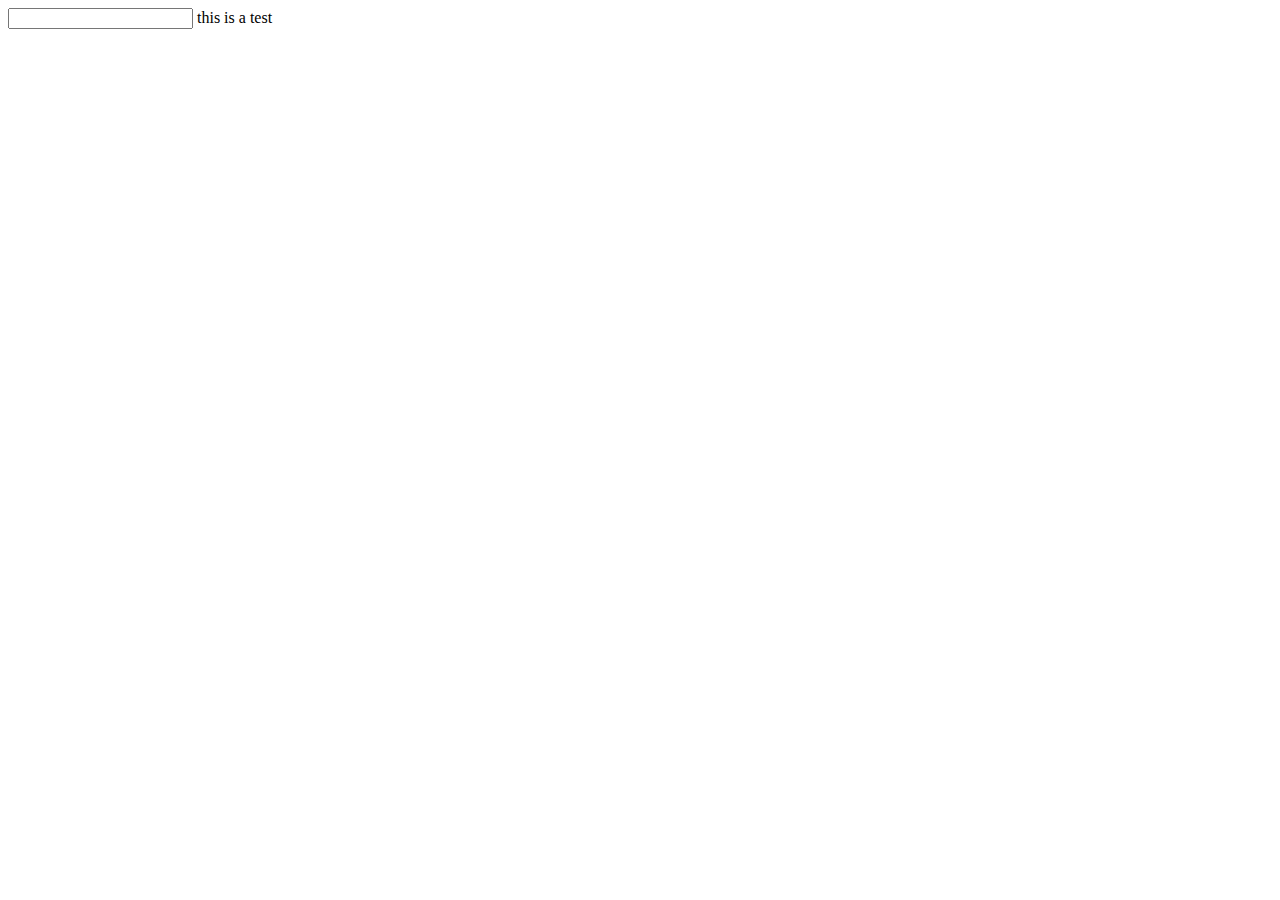
==== index.html @ 67bba8d0 "test 2" ====
<!DOCTYPE html>
<html lang="en">
<head>
    <meta charset="UTF-8">
    <meta http-equiv="X-UA-Compatible" content="IE=edge">
    <meta name="viewport" content="width=device-width, initial-scale=1.0">
    <title>Password Generator</title>
</head>
<body>
    <main class="flex-container">
        <div class="container">
            <form action="myform">
                <input type="text">
                <label for="">this is a test</label>
            </form>
        </div>
    </main>
</body>
</html>
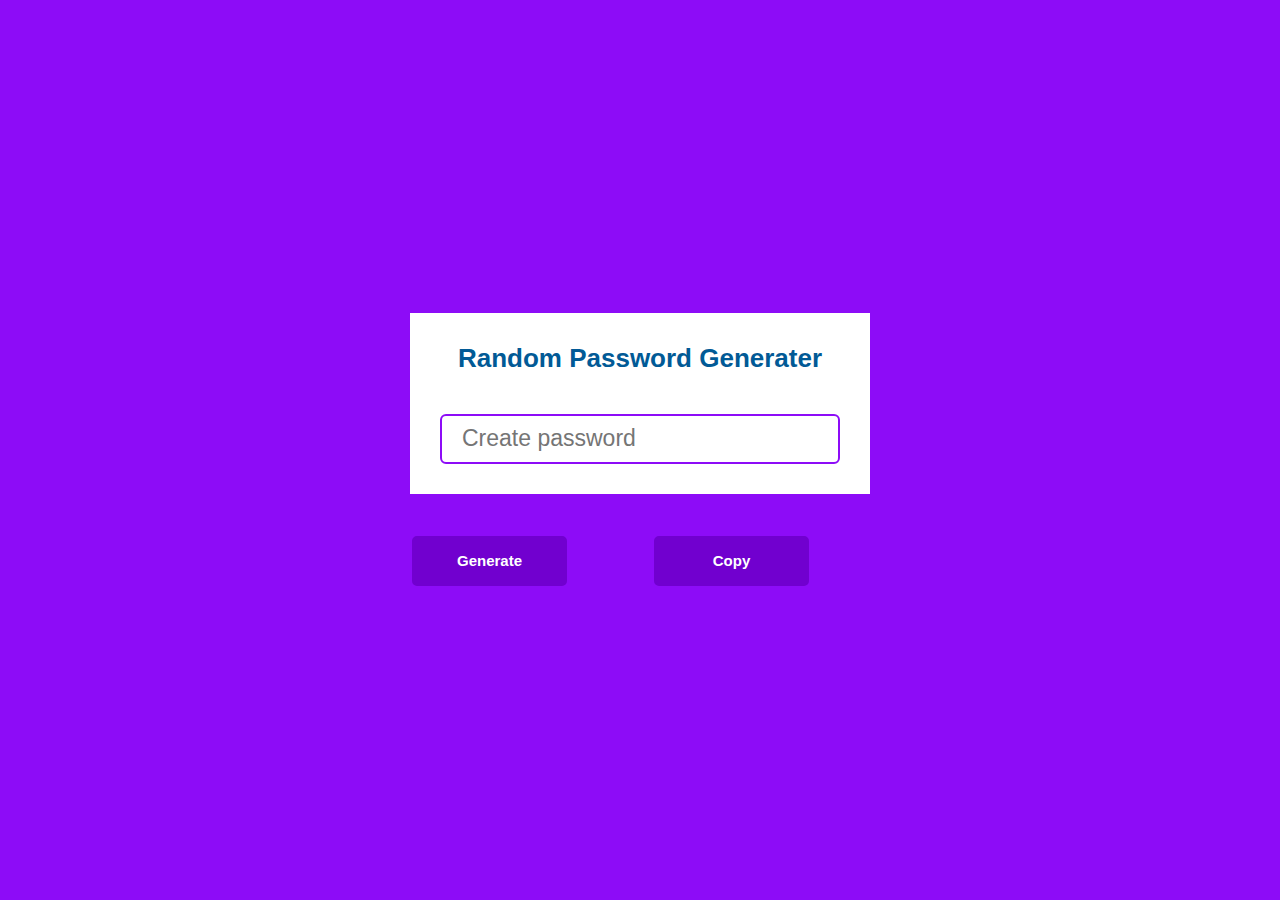
==== commit 105def8e: "Here is the Css" ====
--- a/index.html
+++ b/index.html
@@ -4,16 +4,22 @@
     <meta charset="UTF-8">
     <meta http-equiv="X-UA-Compatible" content="IE=edge">
     <meta name="viewport" content="width=device-width, initial-scale=1.0">
+    <link rel="stylesheet" href="/styles.css">
     <title>Password Generator</title>
 </head>
 <body>
     <main class="flex-container">
-        <div class="container">
-            <form action="myform">
-                <input type="text">
-                <label for="">this is a test</label>
+        <div class="box">
+            <form id="passwordForm" action="/myform">
+                <h2>Random Password Generater</h2>
+                <input type="text" name="" placeholder="Create password" id="password" readonly>
+                <label for=""></label>
             </form>
         </div>
+        <table>
+            <th><div id="button" class="btn1"onclick="genPassword()">Generate</div></th>
+            <th><a  id="button" class="btn2" onclick="copyPassword()">Copy</a></th>
+         </table>
     </main>
 </body>
 </html>--- a/styles.css
+++ b/styles.css
@@ -0,0 +1,69 @@
+* {
+    box-sizing: border-box;
+    margin: 0;
+    padding: 0;
+    user-select: none;
+}
+
+    body {
+        background-color: #8d0cf7;
+        justify-content: center;
+        align-items: center;
+        display: flex;
+        min-height: 100vh;
+          }
+      
+    .box{
+         background-color: white;
+         padding-top: 30px;
+         padding: 30px;
+      }
+
+      .box h2{
+        margin-bottom: 40px;
+        text-align: center;
+        font-size: 26px;
+        color: #015a96;
+        font-family: sans-serif;
+      }
+
+      input {
+        padding: 20px;
+        user-select: none;
+        height: 50px;
+        width: 400px;
+        border-radius: 6px;
+        border: none;
+        border: 2px solid #8d0cf7;
+        outline: none;
+        font-size: 22px;
+        }
+       
+       input::placeholder{
+         font-size: 23px;
+        } 
+        #button {
+            font-family: sans-serif;
+            font-size: 15px;
+            margin-top: 40px;
+            border: 2px solid #7100cf;
+            width: 155px;
+            height: 50px;
+            text-align: center;
+            background-color: #7100cf;
+            display: flex;
+            color: rgb(255, 255, 255);
+            justify-content: center;
+            align-items: center;
+            cursor: pointer;
+            border-radius: 5px;  
+          }
+          
+           .btn2{
+             margin-left: 85px
+           }
+          
+          #button:hover {
+            color: white;
+            background-color: black;
+          }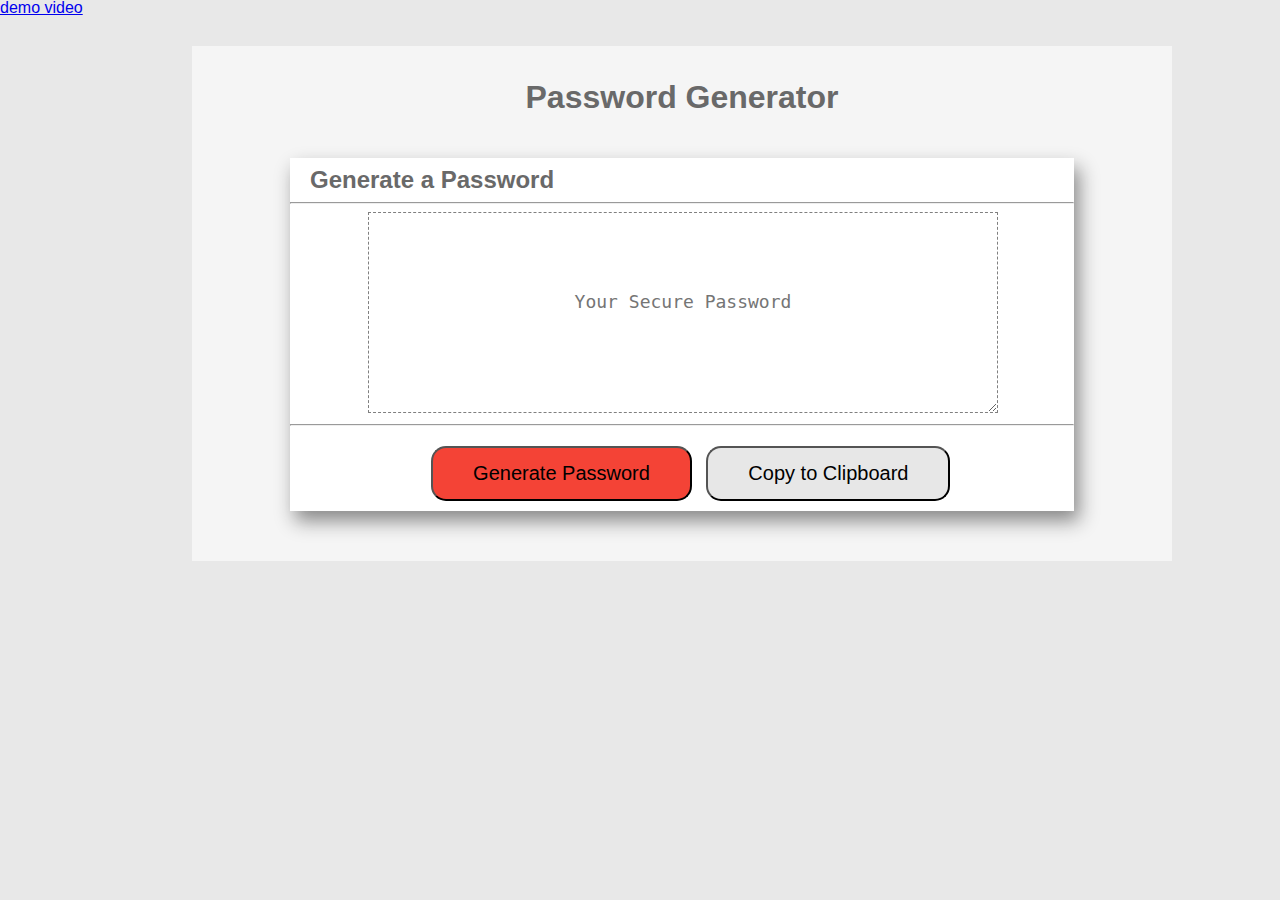
==== commit ddf54507: "Here is all of the new files for the project" ====
--- a/index.html
+++ b/index.html
@@ -1,25 +1,54 @@
-<!DOCTYPE html>
-<html lang="en">
-<head>
-    <meta charset="UTF-8">
-    <meta http-equiv="X-UA-Compatible" content="IE=edge">
-    <meta name="viewport" content="width=device-width, initial-scale=1.0">
-    <link rel="stylesheet" href="/styles.css">
-    <title>Password Generator</title>
-</head>
-<body>
-    <main class="flex-container">
-        <div class="box">
-            <form id="passwordForm" action="/myform">
-                <h2>Random Password Generater</h2>
-                <input type="text" name="" placeholder="Create password" id="password" readonly>
-                <label for=""></label>
-            </form>
-        </div>
-        <table>
-            <th><div id="button" class="btn1"onclick="genPassword()">Generate</div></th>
-            <th><a  id="button" class="btn2" onclick="copyPassword()">Copy</a></th>
-         </table>
-    </main>
-</body>
+<!DOCTYPE html>
+<html lang="en">
+
+<head>
+    <meta charset="UTF-8" />
+    <!-- This is the first step in making the document responsive but scaling the items to screen -->
+    <meta name="viewport" content="width=device-width, initial-scale=1.0" />
+    <!-- Jamie Morris Homework-3 Random Password Generator -->
+    <meta http-equiv="X-UA-Compatible" content="ie=edge" />
+    <!-- This is the title-->
+    <title>Password Generator</title>
+    <!-- These are the style links. Reset CSS and Styles CSS -->
+    <link rel="stylesheet" type="text/css" href="assets/reset.css">
+    <link rel="stylesheet" type="text/css" href="assets/style.css">
+
+</head>
+<!-- This is the body -->
+
+<body>
+    <!-- Demo video, watch it work!-->
+    <a href="https://drive.google.com/file/d/10da4Te-ywl3aBuG3pL4jRAxBcFI6w871/view" target="_blank">demo
+        video</a>
+    <!--This is the wrapper container with all of the content-->
+    <div id="wrapper">
+        <header>
+            <h1>Password Generator</h1>
+        </header>
+        <!--This is the content area-->
+        <div id="content">
+            <h2>Generate a Password</h2>
+            <hr>
+            <!-- This is a readonly text area for output-->
+            <textarea readonly id="password" placeholder="Your Secure Password"
+                aria-label="Generated Password"></textarea>
+            <hr>
+            <!-- This is the div for the buttons -->
+            <div id="btn">
+                <!-- This is the generate password button -->
+                <button id="generate">Generate
+                    Password</button>
+                <!-- This is the copy button -->
+                <button id="copy">Copy to Clipboard</button>
+
+
+            </div>
+        </div>
+    </div>
+
+
+    <!-- This is the Javascript document-->
+    <script src="script.js"></script>
+</body>
+
 </html>--- a/assets/style.css
+++ b/assets/style.css
@@ -0,0 +1,138 @@
+/* Jamie Morris Homework-3 Random Password Generator */
+/* Styles for Homework 3 */
+/* Styles for body */
+body {
+    background-color: #E8E8E8;
+    margin: 0 auto;
+    font-family: 'Arial', 'Helvetica Neue', Helvetica, sans-serif;
+    color: #696969;
+}
+/* Styles for the wrapper div */
+#wrapper {
+    background-color: #F5F5F5;
+    margin-left: 15%;
+    padding-bottom: 50px;
+    padding-top: 30px;
+    margin-top: 30px;
+    width: 980px;
+}
+/* Styles for the content div */
+#content {
+    margin-left: 10%;
+    margin-right: 10%;
+    background-color: #FFFFFF;
+    box-shadow: 5px 10px 18px #888888;
+
+}
+/* Styles for h1 */
+h1 {
+    text-align: center;
+    margin-top: 5px;
+    margin-bottom: 45px;
+    font-size: 2em;
+    font-family: 'Arial', 'Helvetica Neue', Helvetica, sans-serif;
+    font-weight: bold;
+
+}
+/* Styles for h2 */
+h2 {
+    margin-left: 20px;
+    padding-top: 10px;
+    margin-bottom: 10px;
+    font-size: 1.5em;
+    font-family: 'Arial', 'Helvetica Neue', Helvetica, sans-serif;
+    font-weight: bold;
+}
+/* Styles for textarea */
+textarea {
+    padding: 10%;
+    border: dashed 1px gray;
+    margin-left: 10%;
+    padding-left: 15%;
+    padding-right: 15%;
+    width: 50%;
+    font-family: "Lucida Console", Monaco, monospace;
+    text-align: center;
+    color: #696969;
+    font-size: 18px;
+}
+/* Styles for button div */
+#btn {
+    margin-top: 20px;
+}
+/* Styles for generate button */
+#generate {
+    background-color: #f44336;
+    font-size: 20px;
+    padding: 14px 40px;
+    border-radius: 15px;
+    margin-left: 18%;
+    margin-bottom: 10px;
+}
+/* Styles for copy button */
+#copy {
+    background-color: #e7e7e7;
+    font-size: 20px;
+    padding: 14px 40px;
+    border-radius: 15px;
+    margin-left: 10px;
+    margin-bottom: 10px;
+}
+
+/* Start Media Query */
+/* A Media Query max-width: 980px */
+@media screen and (max-width: 980px) {
+    /* Resized content to fit 980px  */
+    body {
+        max-width: 980px;
+    }   
+    /* Styles for the wrapper div */
+    #wrapper {
+        width: 100%;
+        }
+}
+    /* A Media Query max-width: 786px */
+    @media screen and (max-width: 786px) {
+    /* Resized content to fit 786px  */
+    body {
+        max-width: 786px;
+    } 
+    /* Styles for the wrapper div */
+    #wrapper {
+        width: 100%;
+        }
+/* Styles for generate button */
+#generate {
+    
+    margin-left: 10%;
+    margin-bottom: 10px;
+}
+/* Styles for copy button */
+
+    }
+    /* A Media Query max-width: 640px */
+    @media screen and (max-width: 640px) {
+     /* Resized content to fit 640px  */
+     body {
+        max-width: 640px;
+    } 
+    
+     #wrapper {
+        width: 100%;
+        }
+        #btn {
+            margin-top: 20px;
+        }
+        /* Styles for generate button */
+        #generate {
+            margin-left: 22%;
+            
+        }
+        /* Styles for copy button */
+        #copy {
+            margin-left: 22%;
+            
+        }
+    
+    }
+    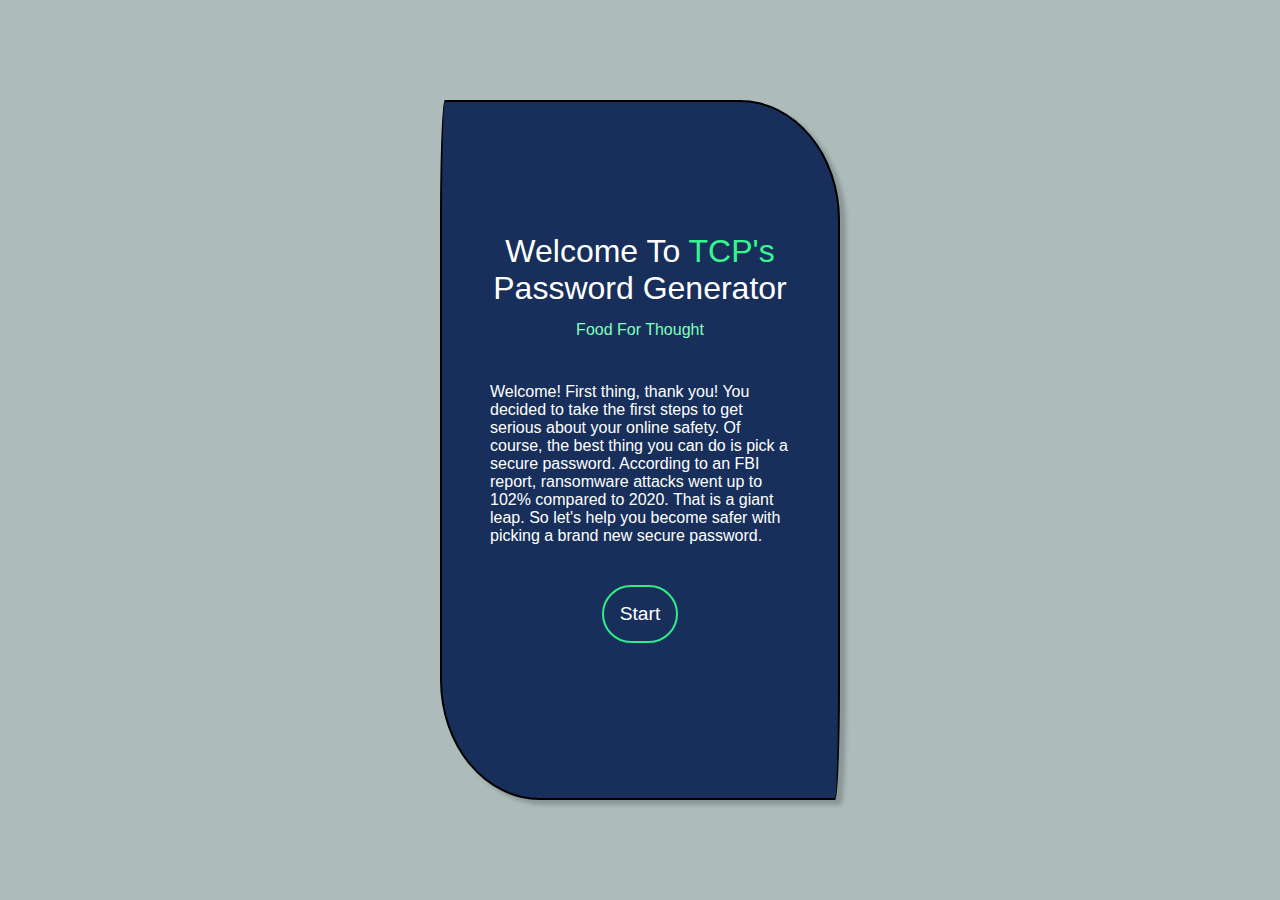
==== commit 5d062dbd: "fixed most of the main issues, the password generates had to do array and loops over and got rid of " ====
--- a/index.html
+++ b/index.html
@@ -1,54 +1,19 @@
 <!DOCTYPE html>
 <html lang="en">
-
 <head>
-    <meta charset="UTF-8" />
-    <!-- This is the first step in making the document responsive but scaling the items to screen -->
-    <meta name="viewport" content="width=device-width, initial-scale=1.0" />
-    <!-- Jamie Morris Homework-3 Random Password Generator -->
-    <meta http-equiv="X-UA-Compatible" content="ie=edge" />
-    <!-- This is the title-->
-    <title>Password Generator</title>
-    <!-- These are the style links. Reset CSS and Styles CSS -->
-    <link rel="stylesheet" type="text/css" href="assets/reset.css">
-    <link rel="stylesheet" type="text/css" href="assets/style.css">
-
+    <meta charset="UTF-8">
+    <meta http-equiv="X-UA-Compatible" content="IE=edge">
+    <meta name="viewport" content="width=device-width, initial-scale=1.0">
+    <link rel="stylesheet" href="/main.css">
+    <script defer src="/script.js"></script>
+    <title>Password</title>
 </head>
-<!-- This is the body -->
-
 <body>
-    <!-- Demo video, watch it work!-->
-    <a href="https://drive.google.com/file/d/10da4Te-ywl3aBuG3pL4jRAxBcFI6w871/view" target="_blank">demo
-        video</a>
-    <!--This is the wrapper container with all of the content-->
-    <div id="wrapper">
-        <header>
-            <h1>Password Generator</h1>
-        </header>
-        <!--This is the content area-->
-        <div id="content">
-            <h2>Generate a Password</h2>
-            <hr>
-            <!-- This is a readonly text area for output-->
-            <textarea readonly id="password" placeholder="Your Secure Password"
-                aria-label="Generated Password"></textarea>
-            <hr>
-            <!-- This is the div for the buttons -->
-            <div id="btn">
-                <!-- This is the generate password button -->
-                <button id="generate">Generate
-                    Password</button>
-                <!-- This is the copy button -->
-                <button id="copy">Copy to Clipboard</button>
-
-
-            </div>
-        </div>
+    <div class="container">
+        <h1 class="title">Welcome To <span class="color">TCP's</span> Password Generator</h1>
+            <h2 class="details">Food For Thought</h2>
+            <p class="para">Welcome! First thing, thank you! You decided to take the first steps to get serious about your online safety. Of course, the best thing you can do is pick a secure password. According to an FBI report, ransomware attacks went up to 102% compared to 2020. That is a giant leap. So let's help you become safer with picking a brand new secure password.</p>
+            <button class="btn" onclick="nextPage()">Start</button>
     </div>
-
-
-    <!-- This is the Javascript document-->
-    <script src="script.js"></script>
 </body>
-
 </html>--- a/main.css
+++ b/main.css
@@ -0,0 +1,100 @@
+* {
+    box-sizing: border-box;
+}
+
+body {
+    font-family: 'Montserrat', sans-serif;
+    background-color: rgb(173, 187, 187);
+    display: flex;
+    align-items: center;
+    justify-content: center;
+    min-height: 100vh;
+    margin: 0;
+}
+
+.container {
+    background-color: rgb(23, 47, 90);
+    box-shadow: 6px 5px 4px rgba(0, 0, 0, 0.2);
+    border-radius: 5px 100px / 120px;
+    border: 2px solid black;
+    padding: 3rem;
+    color: white;
+    display: flex;
+    justify-content: center;
+    align-items: center;
+    flex-direction: column;
+    height: 700px;
+    width: 400px;
+}
+.color {
+    color: rgb(55, 246, 144);
+}
+
+.form {
+    display: grid;
+    grid-template-columns: auto auto;
+    row-gap: 1rem;
+    column-gap: 1.5rem;
+    justify-content: center;
+    align-items: center;
+    margin: 1.5rem;
+}
+
+.title {
+    margin: 0;
+    text-align: center;
+    font-weight: 400;
+}
+
+.details {
+    text-align: center;
+    font-weight: 300;
+    font-size: 1em;
+    color: rgb(129, 255, 188);
+    padding-bottom: 15px;
+}
+
+label {
+    font-weight: 400;
+}
+
+.characterSelector {
+    display: flex;
+    align-items: center;
+}
+
+.numberRange {
+    width: 3rem;
+}
+
+.password-display {
+    background-color: white;
+    color: black;
+    padding: 1rem;
+    border: 1px solid black;
+    border-radius:  0.5rem;
+    height: 3rem;
+    width: 390px;
+    display: flex;
+    justify-content: center;
+    align-items: center;
+    flex-direction: column;
+    word-break: break-all;
+}
+.btn {
+    grid-column: span 2;
+    background-color: transparent;
+    color: white;
+    border: 2px solid rgb(48, 236, 136);
+    font-size: 1.2rem;
+    border-radius: 2rem;
+    padding: 1rem;
+    cursor: pointer;
+    margin: 1.5rem;
+}
+
+.btn:hover {
+    background-color: rgb(87, 230, 156);
+    font-weight: 300;
+    color: black;
+}